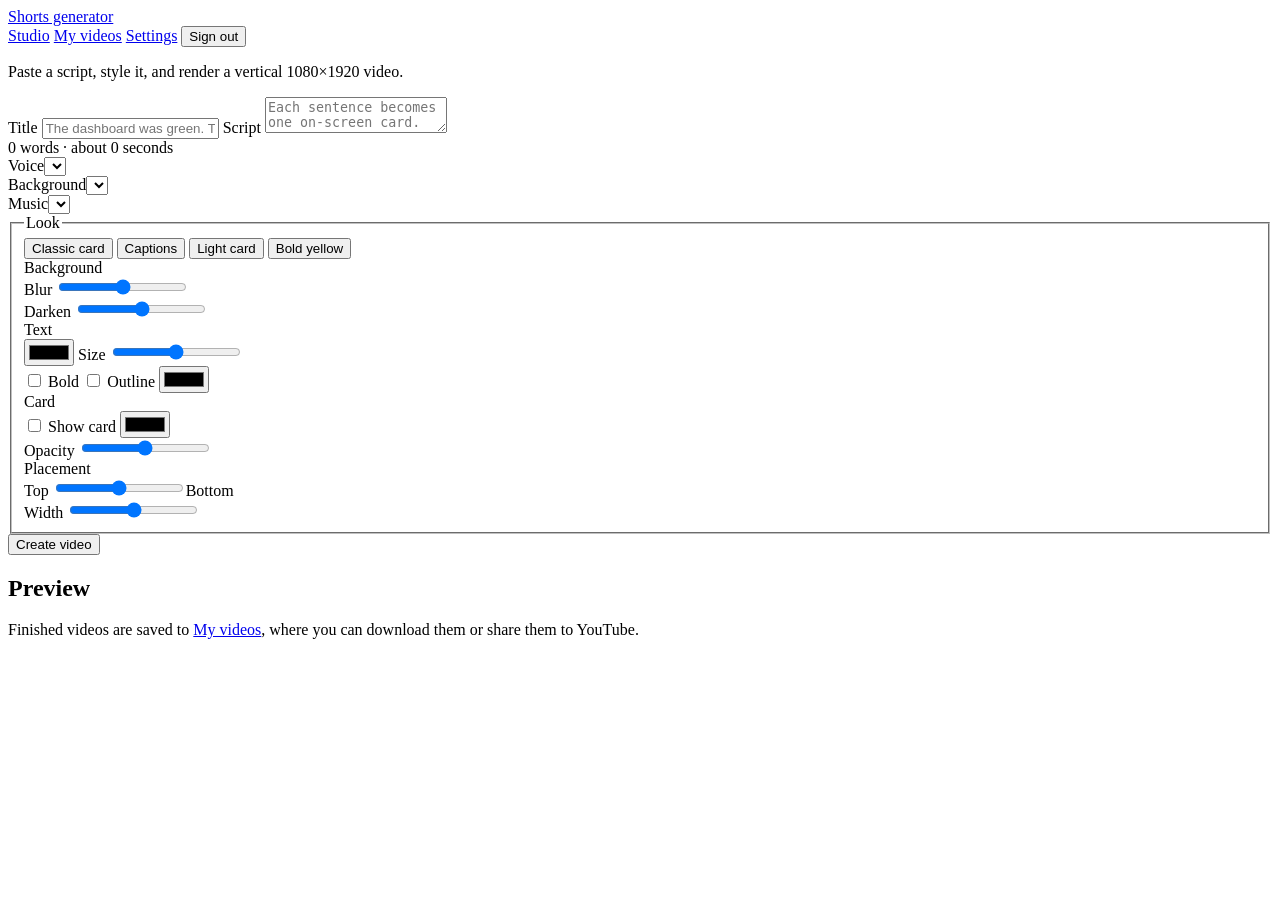
==== frontend/index.html @ 1f1d5288 "Rebuild as Script Studio: script-to-video web app Replace the Reddit bot with a web app that turns a" ====
<!doctype html>
<html lang="en">
<head>
  <meta charset="utf-8">
  <meta name="viewport" content="width=device-width, initial-scale=1">
  <title>Shorts generator</title>
  <link rel="stylesheet" href="/static/css/app.css">
</head>
<body>
<header class="topbar">
  <a class="brand" href="/">Shorts generator</a>
  <nav>
    <a href="/" aria-current="page">Studio</a>
    <a href="/videos">My videos</a>
    <a href="/settings">Settings</a>
    <a href="/admin" id="adminLink" hidden>Admin</a>
    <span class="who" id="who"></span>
    <button type="button" class="ghost small" id="signout">Sign out</button>
  </nav>
</header>
<div class="wrap">
  <p class="sub">Paste a script, style it, and render a vertical 1080×1920 video.</p>

  <div class="grid">
    <form class="card" id="form">
      <div class="ai" id="aiBox" hidden>
        <div class="ai-head">
          <span class="ai-title">Write it for me</span>
          <span class="meta">AI drafts a title and script. You can edit it before rendering.</span>
        </div>
        <input type="text" id="topic" placeholder="What's the video about? e.g. why Kubernetes pods keep restarting">
        <div class="ai-row">
          <select id="provider" aria-label="AI"></select>
          <select id="tone" aria-label="Tone"></select>
          <select id="seconds" aria-label="Length">
            <option value="30">About 30 s</option>
            <option value="45" selected>About 45 s</option>
            <option value="60">About 60 s</option>
          </select>
          <button type="button" class="ghost" id="generate">Generate script</button>
        </div>
        <p class="meta ai-status" id="aiStatus" hidden></p>
      </div>

      <label for="title">Title</label>
      <input type="text" id="title" placeholder="The dashboard was green. The disk was not." required>

      <label for="body">Script</label>
      <textarea id="body" placeholder="Each sentence becomes one on-screen card." required></textarea>
      <div class="meta" id="count">0 words · about 0 seconds</div>

      <div class="row3">
        <div><label for="voice">Voice</label><select id="voice"></select></div>
        <div><label for="background">Background</label><select id="background"></select></div>
        <div><label for="music">Music</label><select id="music"></select></div>
      </div>

      <fieldset>
        <legend>Look</legend>
        <div class="presets">
          <button type="button" class="ghost" data-preset="classic">Classic card</button>
          <button type="button" class="ghost" data-preset="captions">Captions</button>
          <button type="button" class="ghost" data-preset="light">Light card</button>
          <button type="button" class="ghost" data-preset="bold">Bold yellow</button>
        </div>

        <span class="lbl">Background</span>
        <div class="row">
          <div class="ctl"><span class="meta">Blur</span>
            <input type="range" id="blur" min="0" max="40"><output data-for="blur"></output></div>
          <div class="ctl"><span class="meta">Darken</span>
            <input type="range" id="dim" min="0" max="80"><output data-for="dim" data-unit="%"></output></div>
        </div>

        <span class="lbl">Text</span>
        <div class="row">
          <div class="ctl"><input type="color" id="text_color" title="Text colour">
            <span class="meta">Size</span>
            <input type="range" id="font_size" min="28" max="140"><output data-for="font_size" data-unit="px"></output></div>
          <div class="ctl gap">
            <label class="check"><input type="checkbox" id="bold"> Bold</label>
            <label class="check"><input type="checkbox" id="outline"> Outline</label>
            <input type="color" id="outline_color" title="Outline colour">
          </div>
        </div>

        <span class="lbl">Card</span>
        <div class="row">
          <div class="ctl"><label class="check"><input type="checkbox" id="card"> Show card</label>
            <input type="color" id="card_color" title="Card colour"></div>
          <div class="ctl"><span class="meta">Opacity</span>
            <input type="range" id="card_opacity" min="0" max="100"><output data-for="card_opacity" data-unit="%"></output></div>
        </div>

        <span class="lbl">Placement</span>
        <div class="row">
          <div class="ctl"><span class="meta">Top</span>
            <input type="range" id="position" min="5" max="95"><span class="meta">Bottom</span></div>
          <div class="ctl"><span class="meta">Width</span>
            <input type="range" id="width" min="40" max="96"><output data-for="width" data-unit="%"></output></div>
        </div>
      </fieldset>

      <button class="primary" id="go" type="submit">Create video</button>
    </form>

    <div class="side">
      <div class="card">
        <h2>Preview</h2>
        <div class="phone" id="phone">
          <img id="pbg" alt="" hidden>
          <div class="pdim" id="pdim"></div>
          <div class="pcard" id="pcard"></div>
        </div>
        <p class="note" id="pnote"></p>
      </div>

      <div class="card" id="progressCard" hidden>
        <h2>Progress</h2>
        <div class="bar"><div class="fill" id="fill"></div></div>
        <div class="stage"><span id="stage">Starting</span><span id="pct">0%</span></div>
        <div id="result"></div>
      </div>

      <p class="meta side-note">Finished videos are saved to <a href="/videos">My videos</a>, where you can
        download them or share them to YouTube.</p>
    </div>
  </div>
</div>
<script src="/static/js/common.js"></script>
<script src="/static/js/app.js"></script>
</body>
</html>
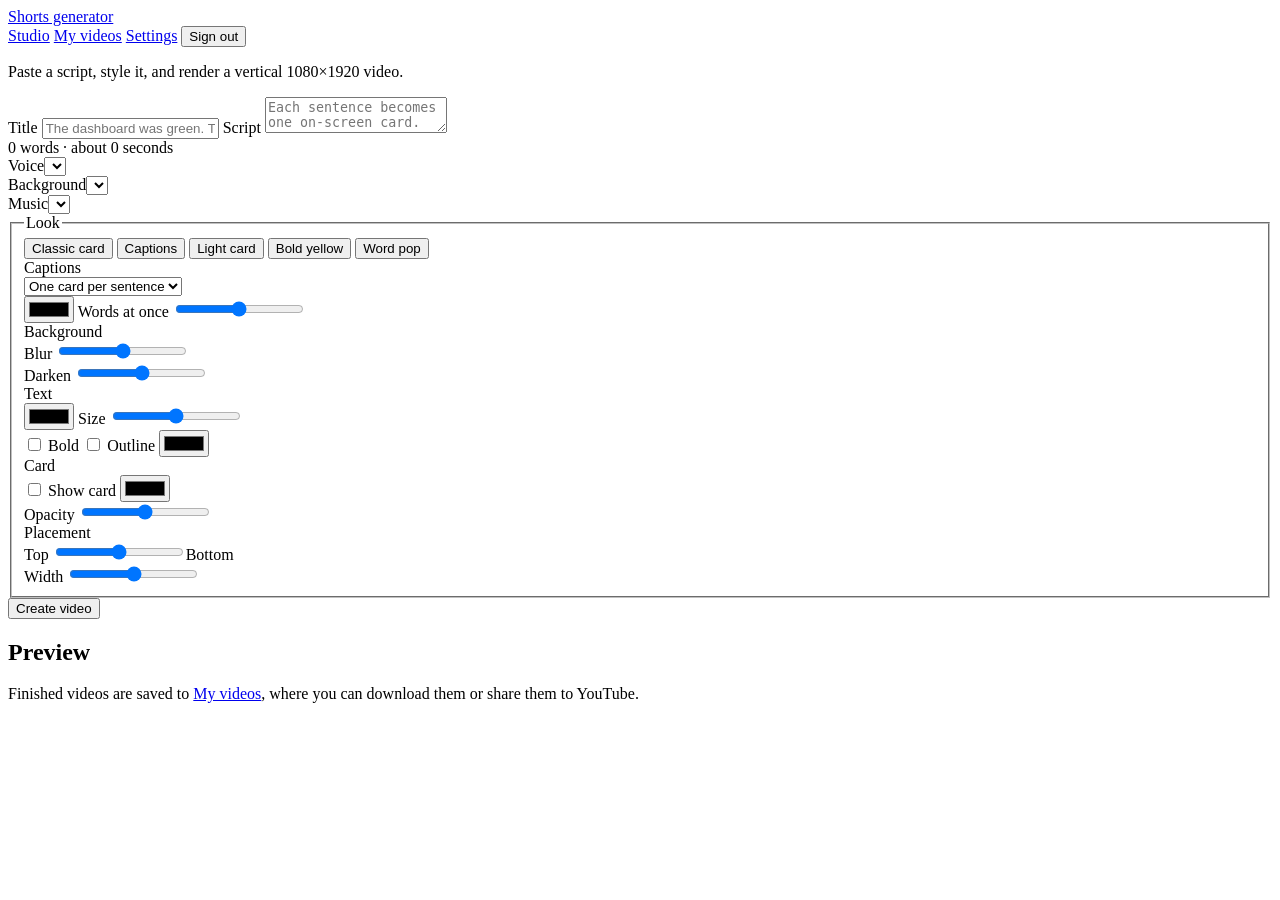
==== commit 22b849ef: "Add own footage uploads, word-by-word captions, scheduled posts, render resume - Own footage: upload" ====
--- a/frontend/index.html
+++ b/frontend/index.html
@@ -62,6 +62,18 @@
           <button type="button" class="ghost" data-preset="captions">Captions</button>
           <button type="button" class="ghost" data-preset="light">Light card</button>
           <button type="button" class="ghost" data-preset="bold">Bold yellow</button>
+          <button type="button" class="ghost" data-preset="wordpop">Word pop</button>
+        </div>
+
+        <span class="lbl">Captions</span>
+        <div class="row">
+          <div class="ctl"><select id="captions" aria-label="Caption style">
+            <option value="cards">One card per sentence</option>
+            <option value="words">Word by word</option>
+          </select></div>
+          <div class="ctl" id="wordCtl"><input type="color" id="highlight_color" title="Highlight colour for the spoken word">
+            <span class="meta">Words at once</span>
+            <input type="range" id="words_at_once" min="1" max="5"><output data-for="words_at_once"></output></div>
         </div>
 
         <span class="lbl">Background</span>
@@ -102,6 +114,7 @@
       </fieldset>
 
       <button class="primary" id="go" type="submit">Create video</button>
+      <p class="meta usage-line" id="usageLine" hidden></p>
     </form>
 
     <div class="side">
@@ -127,6 +140,26 @@
     </div>
   </div>
 </div>
+<!-- your own footage -->
+<dialog id="footageDlg" class="dlg">
+  <h2>Your footage</h2>
+  <p class="meta">Upload your own background clips: gameplay you recorded, b-roll, anything you have the rights
+    to. Any shape works; it's cropped to 9:16 from the centre. MP4, MOV, WebM or MKV, up to 500 MB.</p>
+  <div id="footageList" class="footage-list"></div>
+  <p class="meta" id="footageSpace"></p>
+  <form id="footageForm">
+    <label for="footageFile" class="first">Video file</label>
+    <input type="file" id="footageFile" accept="video/mp4,video/quicktime,video/webm,video/x-matroska,.mp4,.mov,.m4v,.webm,.mkv">
+    <label class="check rights"><input type="checkbox" id="footageRights"> I own this footage or have permission to use it</label>
+    <div class="bar" id="footageBar" hidden><div class="fill" id="footageFill"></div></div>
+    <p class="err" id="footageError" hidden></p>
+    <div class="actions">
+      <button type="submit" class="primary small" id="footageGo">Upload</button>
+      <button type="button" class="ghost" data-close>Close</button>
+    </div>
+  </form>
+</dialog>
+
 <script src="/static/js/common.js"></script>
 <script src="/static/js/app.js"></script>
 </body>
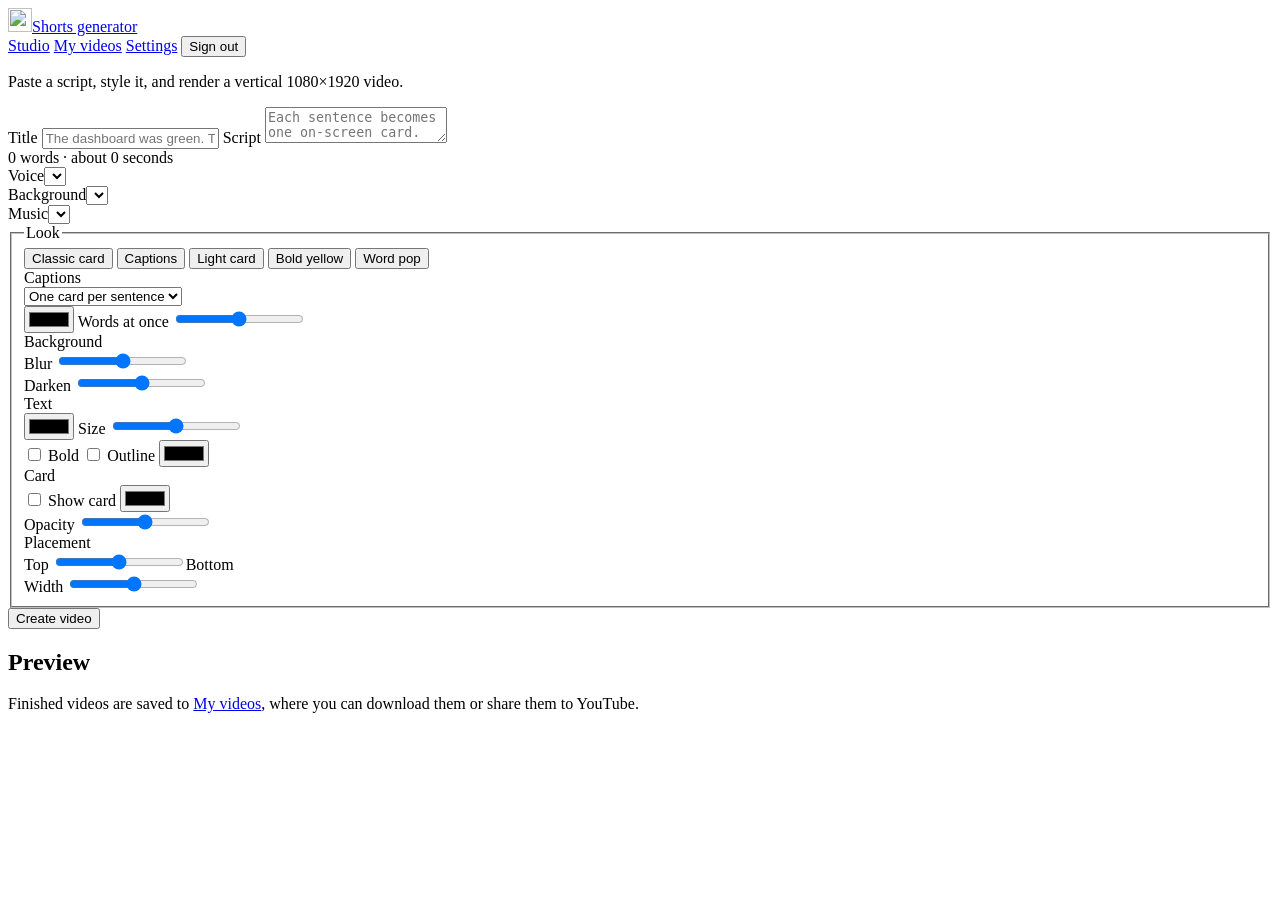
==== commit cd2e3628: "changes" ====
--- a/frontend/index.html
+++ b/frontend/index.html
@@ -3,12 +3,17 @@
 <head>
   <meta charset="utf-8">
   <meta name="viewport" content="width=device-width, initial-scale=1">
+  <link rel="icon" href="/static/img/icon.svg" type="image/svg+xml">
+  <link rel="icon" href="/static/img/favicon-32.png" sizes="32x32" type="image/png">
+  <link rel="apple-touch-icon" href="/static/img/apple-touch-icon.png">
+  <link rel="manifest" href="/static/site.webmanifest">
+  <meta name="theme-color" content="#0e1116">
   <title>Shorts generator</title>
   <link rel="stylesheet" href="/static/css/app.css">
 </head>
 <body>
 <header class="topbar">
-  <a class="brand" href="/">Shorts generator</a>
+  <a class="brand" href="/"><img class="brand-icon" src="/static/img/icon.svg" alt="" width="24" height="24">Shorts generator</a>
   <nav>
     <a href="/" aria-current="page">Studio</a>
     <a href="/videos">My videos</a>
